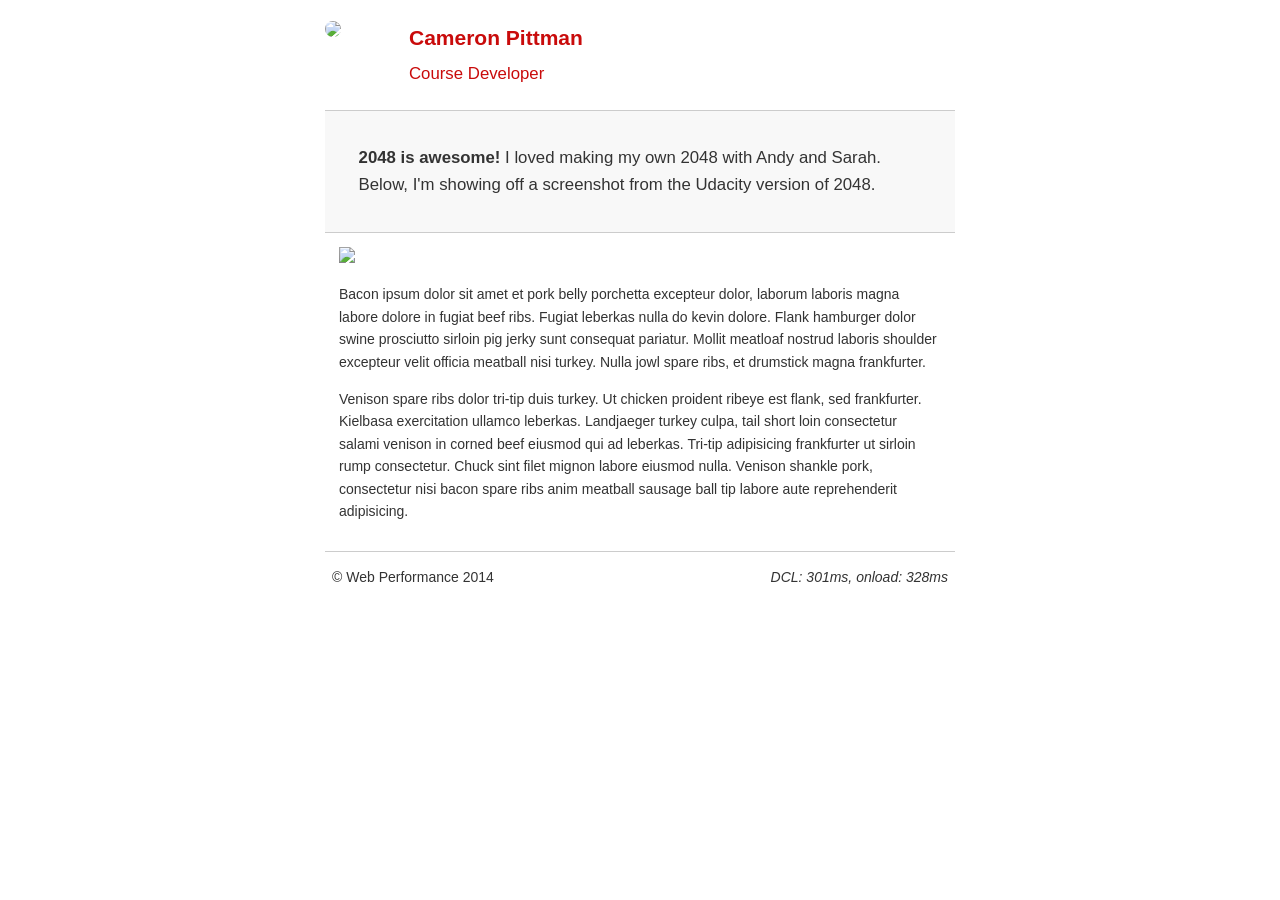
==== project-2048.html @ aab8b70c "1st commit - no changes" ====
<!DOCTYPE html>
<html lang="en">
  <head>
    <meta charset="utf-8">
    <meta name="viewport" content="width=device-width, initial-scale=1">
    <meta name="description" content=" FILL ME IN ">
    <meta name="author" content=" FILL ME IN ">
    <title>Cameron Pittman: Portfolio</title>

    <!-- Hmm, what is the impact of web fonts on speed? Measure it... -->
    <!-- <link href="//fonts.googleapis.com/css?family=Open+Sans:400,700" rel="stylesheet"> -->

    <link href="css/style.css" rel="stylesheet">
    <link href="css/print.css" rel="stylesheet">

    <script>
      (function(w,g){w['GoogleAnalyticsObject']=g;
      w[g]=w[g]||function(){(w[g].q=w[g].q||[]).push(arguments)};w[g].l=1*new Date();})(window,'ga');

      // TODO: replace with your Google Analytics profile ID.
      ga('create', 'UA-XXXX-Y');
      ga('send', 'pageview');
    </script>
    <script src="//www.google-analytics.com/analytics.js"></script>
    <script src="js/perfmatters.js"></script>
  </head>

  <body>
    <header>
      <a href="/"><img src="img/profilepic.jpg"></a>
      <p>Cameron Pittman<br><span>Course Developer</span></p>
    </header>

    <div class="container">
      <div class="hero">
        <strong>2048 is awesome!</strong> I loved making my own 2048 with Andy and Sarah. Below, I'm showing off a screenshot from the Udacity version of 2048.
      </div>

      <div class="content">

        <img class="img-responsive" src="http://cameronwp.github.io/udportfolio/img/2048.png">

        <p>Bacon ipsum dolor sit amet et pork belly porchetta excepteur dolor, laborum laboris magna labore dolore in fugiat beef ribs. Fugiat leberkas nulla do kevin dolore. Flank hamburger dolor swine prosciutto sirloin pig jerky sunt consequat pariatur. Mollit meatloaf nostrud laboris shoulder excepteur velit officia meatball nisi turkey. Nulla jowl spare ribs, et drumstick magna frankfurter.</p>

        <p>Venison spare ribs dolor tri-tip duis turkey. Ut chicken proident ribeye est flank, sed frankfurter. Kielbasa exercitation ullamco leberkas. Landjaeger turkey culpa, tail short loin consectetur salami venison in corned beef eiusmod qui ad leberkas. Tri-tip adipisicing frankfurter ut sirloin rump consectetur. Chuck sint filet mignon labore eiusmod nulla. Venison shankle pork, consectetur nisi bacon spare ribs anim meatball sausage ball tip labore aute reprehenderit adipisicing.</p>

    </div>

    <footer>
      <p>&copy; Web Performance 2014 <span id="crp-stats"></span></p>
    </footer>
  </body>
</html>
---- css/style.css ----
html {
  font-size: 100%;
  overflow-y: scroll;
  -webkit-tap-highlight-color: rgba(0,0,0,0);
  -ms-text-size-adjust: 100%;
  -webkit-text-size-adjust: none;
}
body { margin: 0; font-size: 14px; line-height: 1.61; font-weight: 400; }
body, button, input, select, textarea { font-family: 'Open Sans', sans-serif; color: #333; }

a { color: #12C; }
a:visited { color: #61C; }
a:focus { outline: thin dotted; }
a:hover, a:active { color: #c00; outline: 0; }

b, strong { font-weight: bold; }
pre, code { font-family: monospace, monospace; font-size: 1em; }
ul, ol { margin: 1em 0; padding: 0 0 0 20px; }
img { border: 0; max-width: 100%; }

body { background: #fff; }
header, footer, .container { max-width: 45em; margin: 0 auto; }

header { padding: 0 0.5em; color: #C90B0B; }
header img { border-radius: 40px; float: left; }
header p { font-size:1.5em; font-weight: bold; padding-left: 4em;}
header p span { font-size: 0.8em; font-weight: normal;}

.hero { padding: 2em; background-color: #f8f8f8; font-size:1.2em;
  border-bottom: 1px solid #ccc;
  border-top: 1px solid #ccc;
}

.content { padding: 1em 1em; }
.content li { list-style-type: none; font-size: 1.1em;}
li img { float:left; padding-right: 1em; }
li p { font-size: 0.9em; font-style: italic; }

footer {
  padding: 0 0.5em;
  border-top: 1px solid #ccc;
}
footer span { float: right; font-style: italic; }

/* Smartphones (portrait) */
@media only screen and (max-width: 480px) {
  body { font-size: 12px;}
  header p { padding-left: 4.5em;}
}
---- css/print.css ----
@media print {
  * { background: transparent !important; color: black !important; text-shadow: none !important; filter:none !important; -ms-filter: none !important; }
  a, a:visited { color: #444 !important; text-decoration: underline; }
  a[href]:after { content: " (" attr(href) ")"; }
  tr, img { page-break-inside: avoid; }
  img { max-width: 100% !important; }
  @page { margin: 0.5cm; }
  p, h2, h3 { orphans: 3; widows: 3; }
  h2, h3{ page-break-after: avoid; }
}
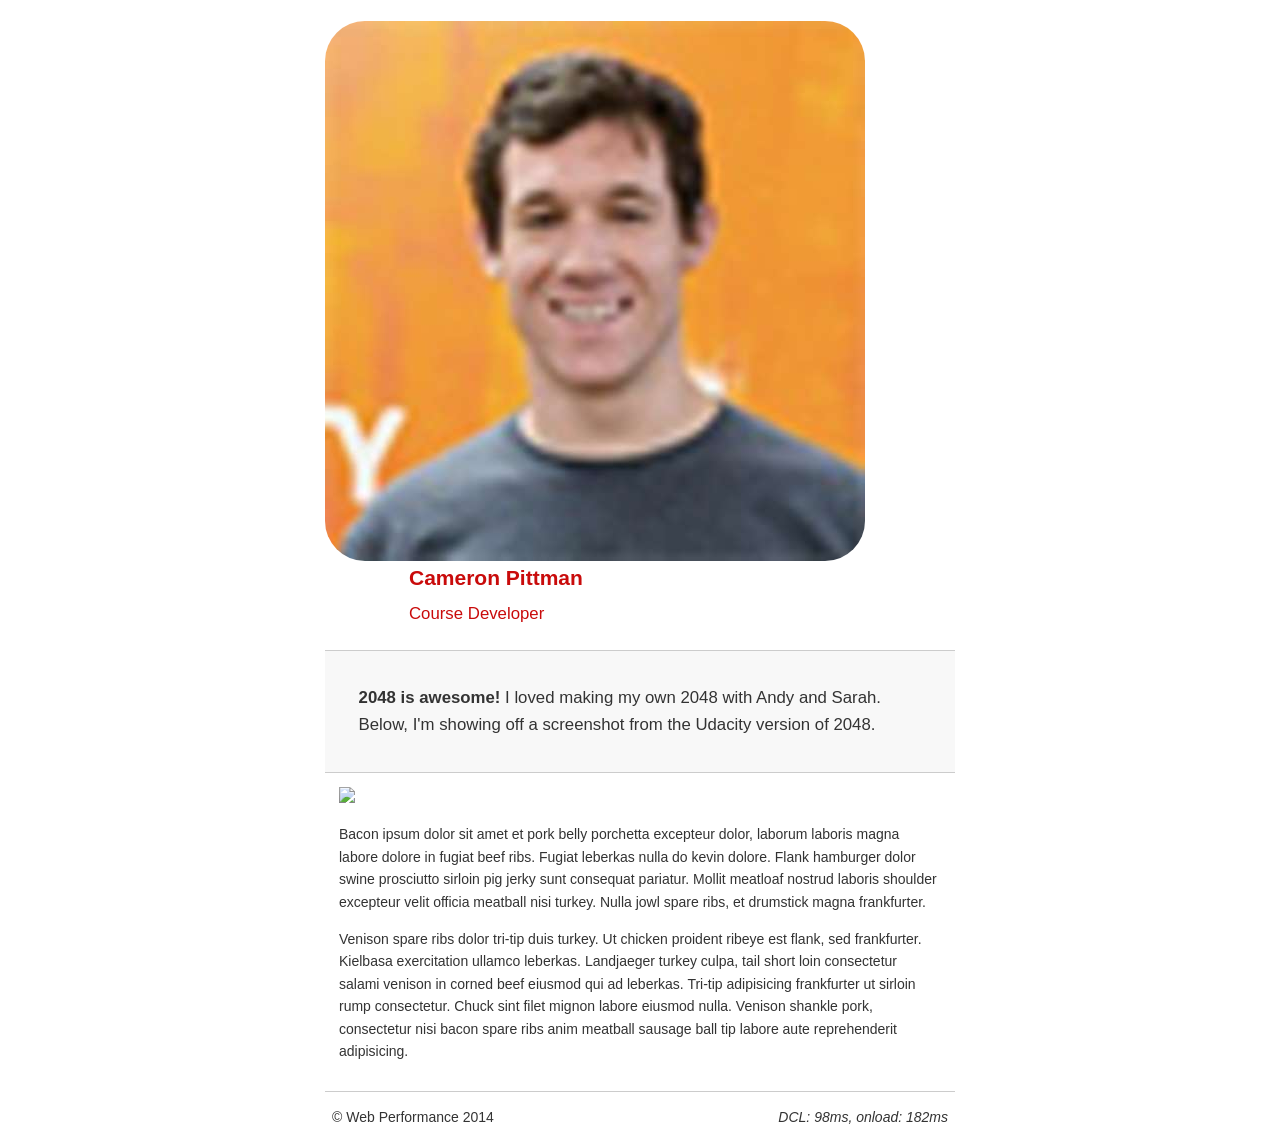
==== commit 3d0b5ff9: "// Modified all .html references to .img and .png files to -min.img and -min.png // Added the min.im" ====
--- a/project-2048.html
+++ b/project-2048.html
@@ -27,7 +27,7 @@
 
   <body>
     <header>
-      <a href="/"><img src="img/profilepic.jpg"></a>
+      <a href="/"><img src="img/profilepic-min.jpg"></a>
       <p>Cameron Pittman<br><span>Course Developer</span></p>
     </header>
 
@@ -38,7 +38,7 @@
 
       <div class="content">
 
-        <img class="img-responsive" src="http://cameronwp.github.io/udportfolio/img/2048.png">
+        <img class="img-responsive" src="http://cameronwp.github.io/udportfolio/img/2048-min.png">
 
         <p>Bacon ipsum dolor sit amet et pork belly porchetta excepteur dolor, laborum laboris magna labore dolore in fugiat beef ribs. Fugiat leberkas nulla do kevin dolore. Flank hamburger dolor swine prosciutto sirloin pig jerky sunt consequat pariatur. Mollit meatloaf nostrud laboris shoulder excepteur velit officia meatball nisi turkey. Nulla jowl spare ribs, et drumstick magna frankfurter.</p>
 
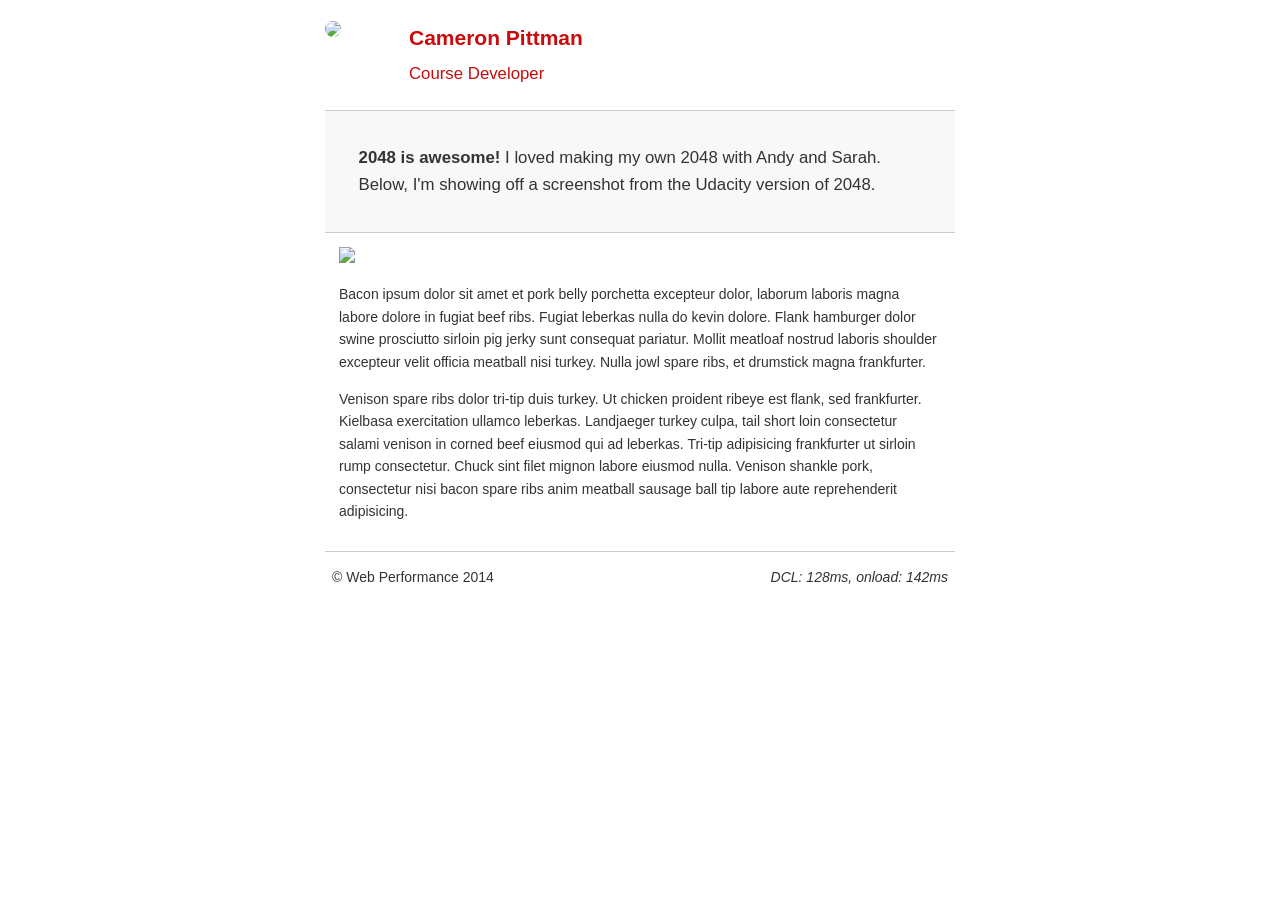
==== commit eb59329a: "// Reverted back to original img files // Added comments to main.js //" ====
--- a/project-2048.html
+++ b/project-2048.html
@@ -27,7 +27,7 @@
 
   <body>
     <header>
-      <a href="/"><img src="img/profilepic-min.jpg"></a>
+      <a href="/"><img src="img/profilepic.jpg"></a>
       <p>Cameron Pittman<br><span>Course Developer</span></p>
     </header>
 
@@ -38,7 +38,7 @@
 
       <div class="content">
 
-        <img class="img-responsive" src="http://cameronwp.github.io/udportfolio/img/2048-min.png">
+        <img class="img-responsive" src="http://cameronwp.github.io/udportfolio/img/2048.png">
 
         <p>Bacon ipsum dolor sit amet et pork belly porchetta excepteur dolor, laborum laboris magna labore dolore in fugiat beef ribs. Fugiat leberkas nulla do kevin dolore. Flank hamburger dolor swine prosciutto sirloin pig jerky sunt consequat pariatur. Mollit meatloaf nostrud laboris shoulder excepteur velit officia meatball nisi turkey. Nulla jowl spare ribs, et drumstick magna frankfurter.</p>
 
